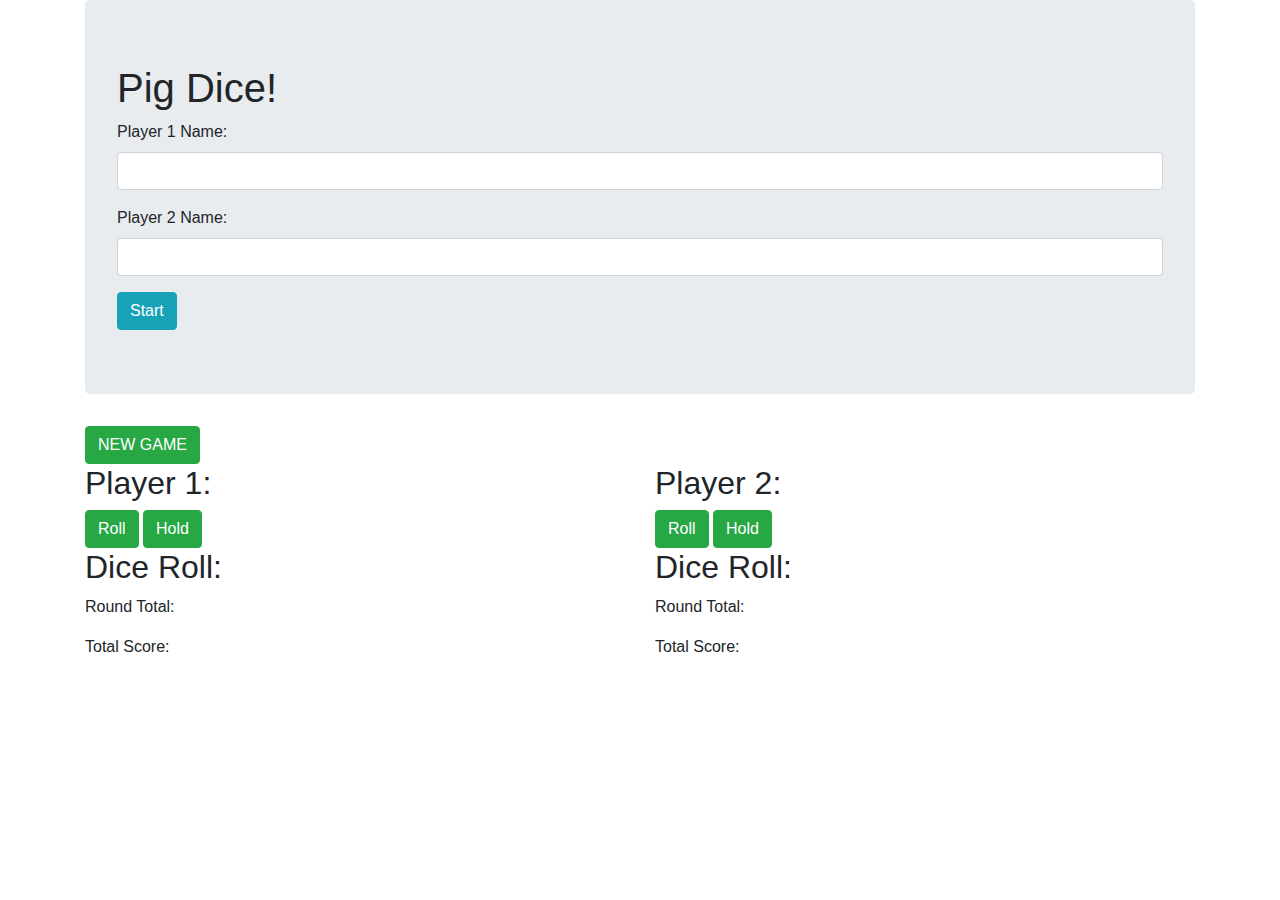
==== index.html @ 8236d171 "form added" ====
<!DOCTYPE html>
<html>
  <head>
    <link href="css/bootstrap.css" rel="stylesheet" type="text/css">
    <link href="css/styles.css" rel="stylesheet" type="text/css">
    <script src="js/jquery-3.0.0.js"></script>
    <script src="js/scripts.js"></script>
    <title>Pig Dice Game</title>
  </head>
  <body>

    <div class="start-menu container">
      <div class="jumbotron">
        <h1>Pig Dice!</h1>
          <form id="player-1">
            <div class="form-group">
              <label for="player1Name">Player 1 Name:</label>
              <input required class="player1Name form-control" type="text">
            </div>
          </form>
          <form id="player-2">
            <div class="form-group">
              <label for="player2Name">Player 2 Name:</label>
              <input required class="player2Name form-control" type="text">
            </div>
          </form>
          <button id="start" class="btn-info btn">Start</button>
      </div>
    </div>

    <div class="player-console container">
        <button id="new-game" class="btn-success btn">NEW GAME</button>
        <div class = "row">
          <div class="col-md-6">
            <h2>Player 1: <span id = "player1Name"><span></h2>
              <button id="player1-roll" class="btn-success btn">Roll</button>
              <button id="player1-hold" class="btn-success btn">Hold</button>
            <h2>Dice Roll: <span id="die-roll-1"></span></h2>
            <p>Round Total: <span id="round-total-1"></span></p>
            <p>Total Score: <span id="total-score-1"></span></p>
          </div>

        <div class="col-md-6">
          <h2>Player 2: <span id = "player2Name"><span></h2>
            <button id="player2-roll" class="btn-success btn">Roll</button>
            <button id="player2-hold" class="btn-success btn">Hold</button>
            <h2>Dice Roll: <span id="die-roll-2"></span></h2>
            <p>Round Total: <span id="round-total-2"></span></p>
            <p>Total Score: <span id="total-score-2"></span></p>
        </div>
        </div>
      </div>



  </body>
</html>
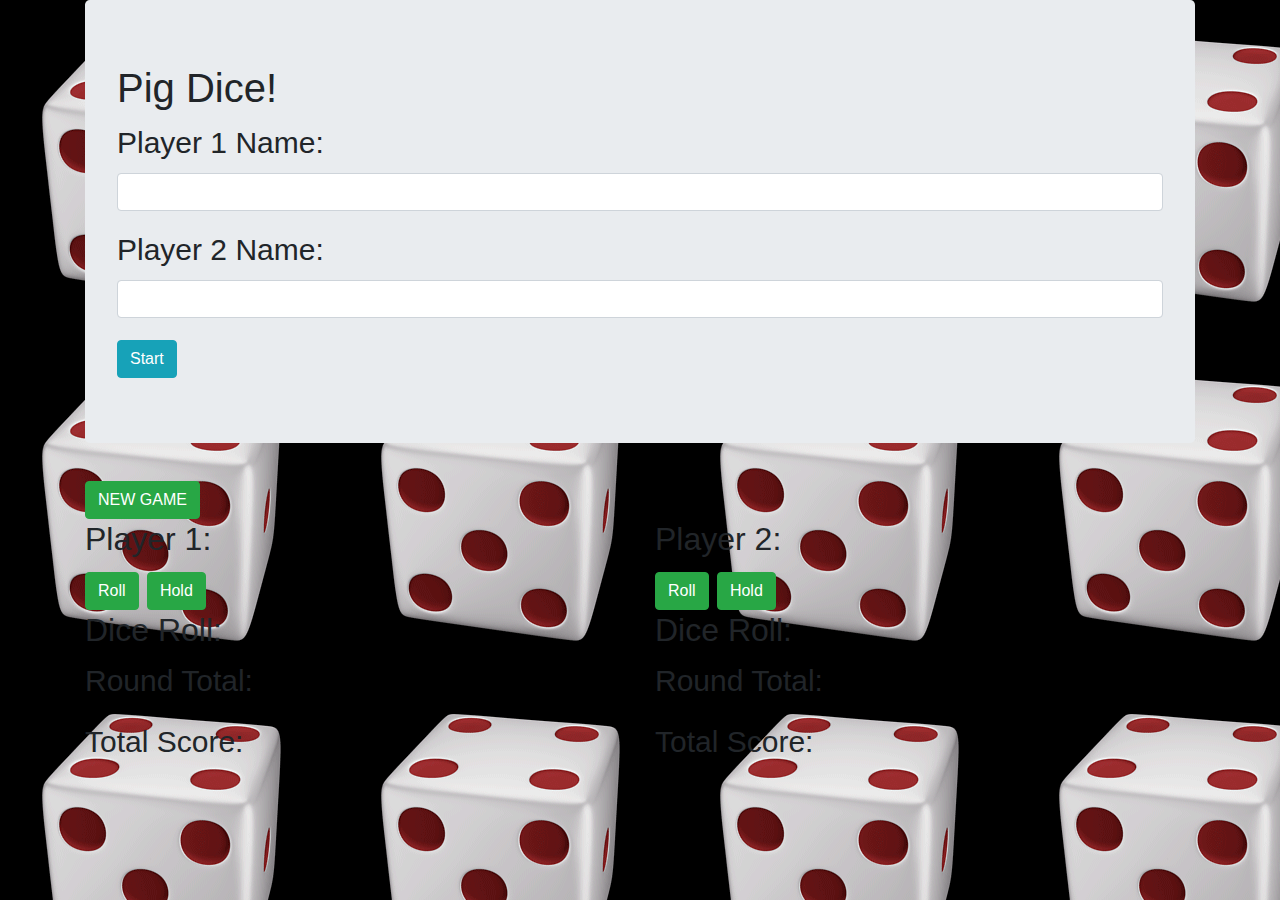
==== commit f62f4821: "files updated" ====
--- a/index.html
+++ b/index.html
@@ -1,5 +1,8 @@
 <!DOCTYPE html>
 <html>
+
+<body style="background-image:url('animated-dice-image-0104.gif')">
+
   <head>
     <link href="css/bootstrap.css" rel="stylesheet" type="text/css">
     <link href="css/styles.css" rel="stylesheet" type="text/css">
@@ -8,6 +11,7 @@
     <title>Pig Dice Game</title>
   </head>
   <body>
+
 
     <div class="start-menu container">
       <div class="jumbotron">
--- a/css/styles.css
+++ b/css/styles.css
@@ -0,0 +1,44 @@
+body {
+    position: relative;
+    font-style: normal;
+    font-size: 30px;
+}
+.background {
+  background: url(immgg.jpg);
+background-repeat: no-repeat;
+background-size: auto;
+}
+}
+
+
+.column {
+    display: flex;
+    align-items: center;
+}
+
+#status {
+    position: absolute;
+    top: 5rem;
+		left: 50%;
+		transform: translateX(-50%);
+    min-width: 400px;
+    margin: 0;
+		text-align: center;
+}
+
+.dice {
+    width: 32px;
+    float: left;
+    background-color: lightcoral;
+    border: 1px solid black;
+    padding: 10px;
+    font-size: 24px;
+    text-align: center;
+    margin: 5px;
+    border-radius: 5px;
+}
+
+.dice-roll {
+    cursor: pointer;
+    text-transform: capitalize;
+}
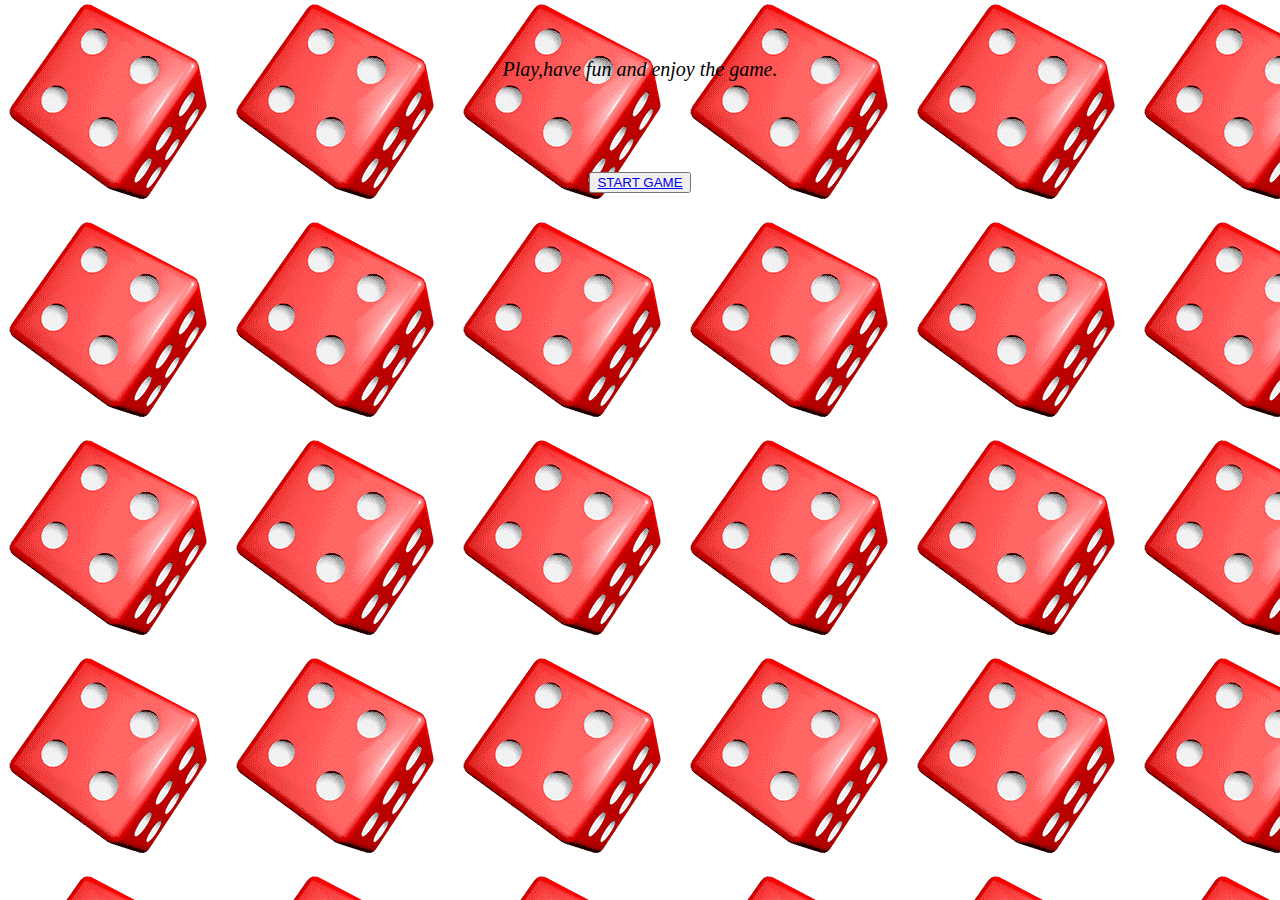
==== commit 0c8c57f4: "background image an one page added" ====
--- a/index.html
+++ b/index.html
@@ -1,61 +1,23 @@
 <!DOCTYPE html>
-<html>
-
-<body style="background-image:url('animated-dice-image-0104.gif')">
-
+<html lang="en" dir="ltr">
+<body style="background-image:url('do.gif')">
   <head>
-    <link href="css/bootstrap.css" rel="stylesheet" type="text/css">
+    <meta charset="utf-8">
+    <title>PIG DICE</title>
     <link href="css/styles.css" rel="stylesheet" type="text/css">
-    <script src="js/jquery-3.0.0.js"></script>
-    <script src="js/scripts.js"></script>
-    <title>Pig Dice Game</title>
+    <link rel="stylesheet" type="text/css"href="style.css"
+    <link rel="stylesheet" href="https://maxcdn.bootstrapcdn.com/bootstrap/4.1.3/css/bootstrap.min.css">
   </head>
   <body>
+    <div class="intro">
+  
 
+      <p><div class="note">Play,have fun and enjoy the game.</div></p>
 
-    <div class="start-menu container">
-      <div class="jumbotron">
-        <h1>Pig Dice!</h1>
-          <form id="player-1">
-            <div class="form-group">
-              <label for="player1Name">Player 1 Name:</label>
-              <input required class="player1Name form-control" type="text">
-            </div>
-          </form>
-          <form id="player-2">
-            <div class="form-group">
-              <label for="player2Name">Player 2 Name:</label>
-              <input required class="player2Name form-control" type="text">
-            </div>
-          </form>
-          <button id="start" class="btn-info btn">Start</button>
-      </div>
+</div>
+    <div class="start">
+      <font color="red"></font>
+      <button type="start" id  ="start" value="start"> <a href ="about.html">START GAME</a></button>
     </div>
-
-    <div class="player-console container">
-        <button id="new-game" class="btn-success btn">NEW GAME</button>
-        <div class = "row">
-          <div class="col-md-6">
-            <h2>Player 1: <span id = "player1Name"><span></h2>
-              <button id="player1-roll" class="btn-success btn">Roll</button>
-              <button id="player1-hold" class="btn-success btn">Hold</button>
-            <h2>Dice Roll: <span id="die-roll-1"></span></h2>
-            <p>Round Total: <span id="round-total-1"></span></p>
-            <p>Total Score: <span id="total-score-1"></span></p>
-          </div>
-
-        <div class="col-md-6">
-          <h2>Player 2: <span id = "player2Name"><span></h2>
-            <button id="player2-roll" class="btn-success btn">Roll</button>
-            <button id="player2-hold" class="btn-success btn">Hold</button>
-            <h2>Dice Roll: <span id="die-roll-2"></span></h2>
-            <p>Round Total: <span id="round-total-2"></span></p>
-            <p>Total Score: <span id="total-score-2"></span></p>
-        </div>
-        </div>
-      </div>
-
-
-
   </body>
 </html>
--- a/css/styles.css
+++ b/css/styles.css
@@ -2,6 +2,36 @@
     position: relative;
     font-style: normal;
     font-size: 30px;
+
+}
+div {
+  /* width: 320px; */
+  padding: 10px;
+  margin: 0;
+}
+.begin{
+  text-align: center;
+  font-size: 50px;
+  font-style: normal;
+
+}
+.start{
+  text-align: center;
+  font-size: 50px;
+  font-style: normal;
+  font-weight: bolder;
+  font-family:sans-serif;
+  font-stretch: condensed;
+}
+.note{
+  font-size: 20px;
+  font-style: italic;
+  font-color:red;
+  text-align: center;
+}
+
+form {
+
 }
 .background {
   background: url(immgg.jpg);
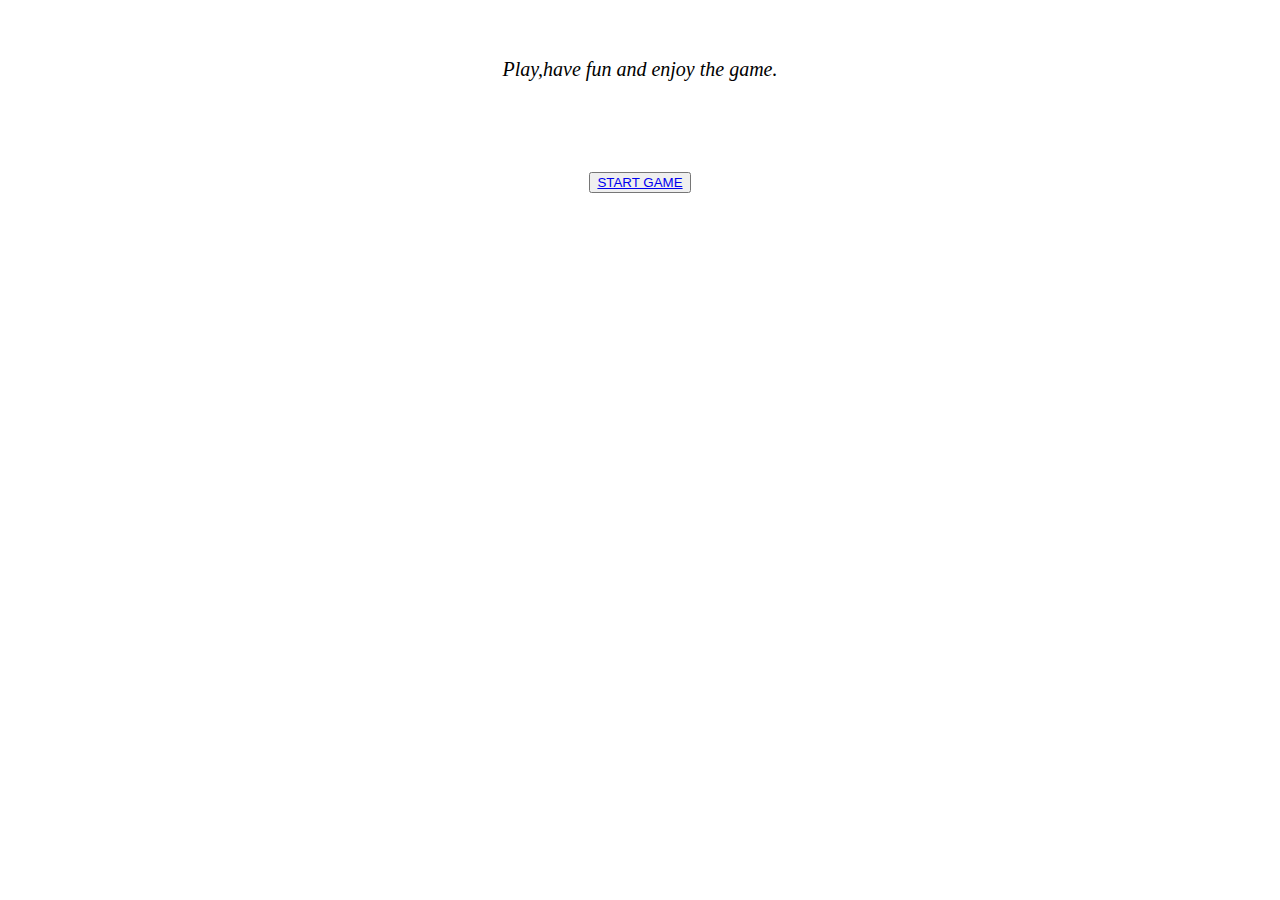
==== commit 233ba6da: "images deleted" ====
--- a/index.html
+++ b/index.html
@@ -1,6 +1,7 @@
 <!DOCTYPE html>
 <html lang="en" dir="ltr">
 <body style="background-image:url('do.gif')">
+  
   <head>
     <meta charset="utf-8">
     <title>PIG DICE</title>
@@ -10,7 +11,7 @@
   </head>
   <body>
     <div class="intro">
-  
+
 
       <p><div class="note">Play,have fun and enjoy the game.</div></p>
 
--- a/css/styles.css
+++ b/css/styles.css
@@ -40,7 +40,18 @@
 }
 }
 
-
+.button {
+    background-color: #4CAF50;
+    border: none;
+    color: white;
+    padding: 15px 32px;
+    text-align: center;
+    text-decoration: none;
+    display: inline-block;
+    font-size: 16px;
+    margin: 4px 2px;
+    cursor: pointer;
+}
 .column {
     display: flex;
     align-items: center;
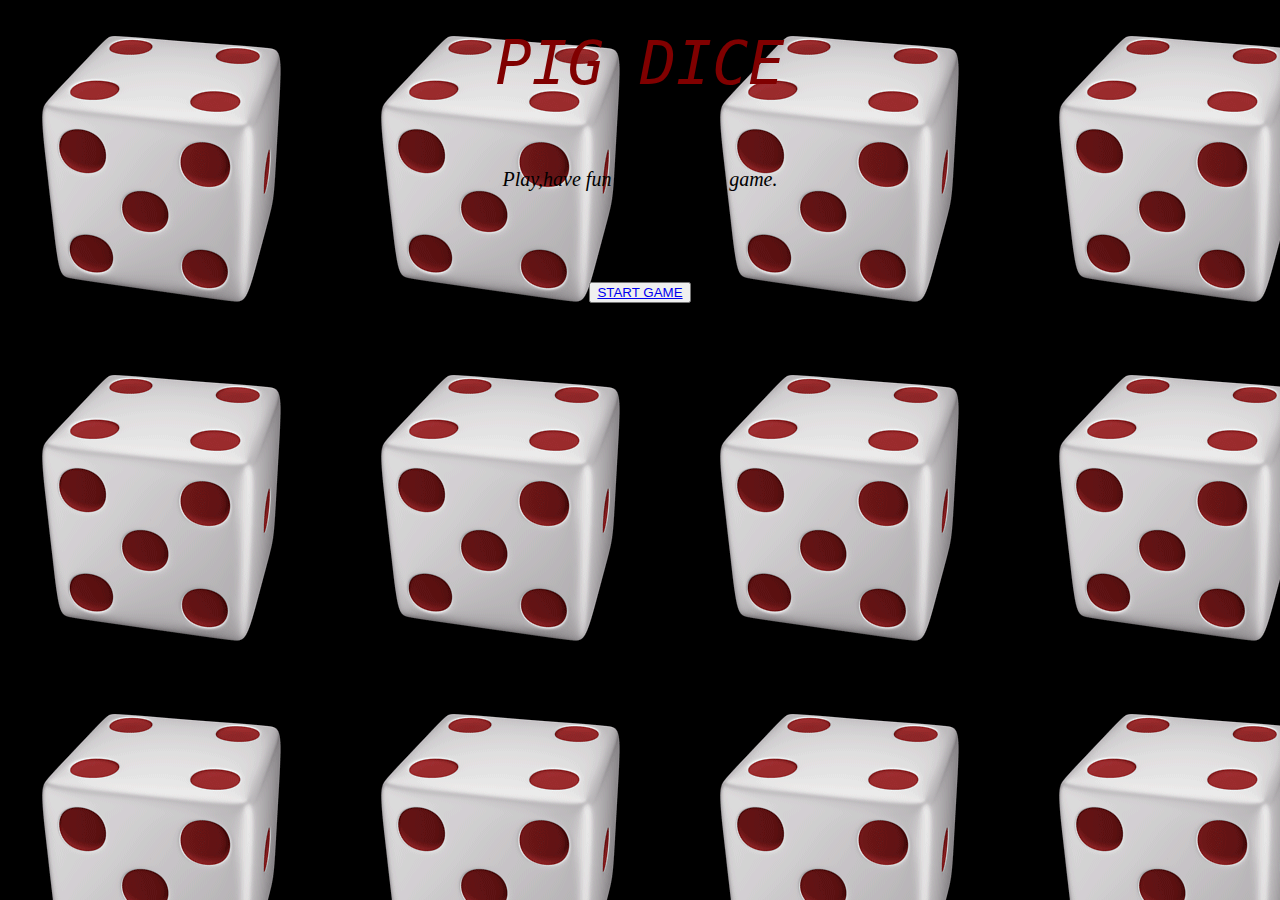
==== commit c1d77144: "images deleted and background image added" ====
--- a/index.html
+++ b/index.html
@@ -1,9 +1,13 @@
 <!DOCTYPE html>
 <html lang="en" dir="ltr">
-<body style="background-image:url('do.gif')">
-  
+<body style="background-image:url('animated-dice-image-0104.gif')">
+
   <head>
     <meta charset="utf-8">
+    <div class="container">
+    <div class="font">
+    <font color="maroon">PIG DICE</font>
+</div>
     <title>PIG DICE</title>
     <link href="css/styles.css" rel="stylesheet" type="text/css">
     <link rel="stylesheet" type="text/css"href="style.css"
@@ -12,12 +16,12 @@
   <body>
     <div class="intro">
 
-
+      <div class="form-group">
       <p><div class="note">Play,have fun and enjoy the game.</div></p>
 
 </div>
     <div class="start">
-      <font color="red"></font>
+
       <button type="start" id  ="start" value="start"> <a href ="about.html">START GAME</a></button>
     </div>
   </body>
--- a/css/styles.css
+++ b/css/styles.css
@@ -26,12 +26,18 @@
 .note{
   font-size: 20px;
   font-style: italic;
-  font-color:red;
+  font-color:maroon;
   text-align: center;
 }
 
 form {
 
+}
+.font{
+  font-family: monospace;
+  font-size: 60px;
+  font-style: italic;
+  text-align: center;
 }
 .background {
   background: url(immgg.jpg);
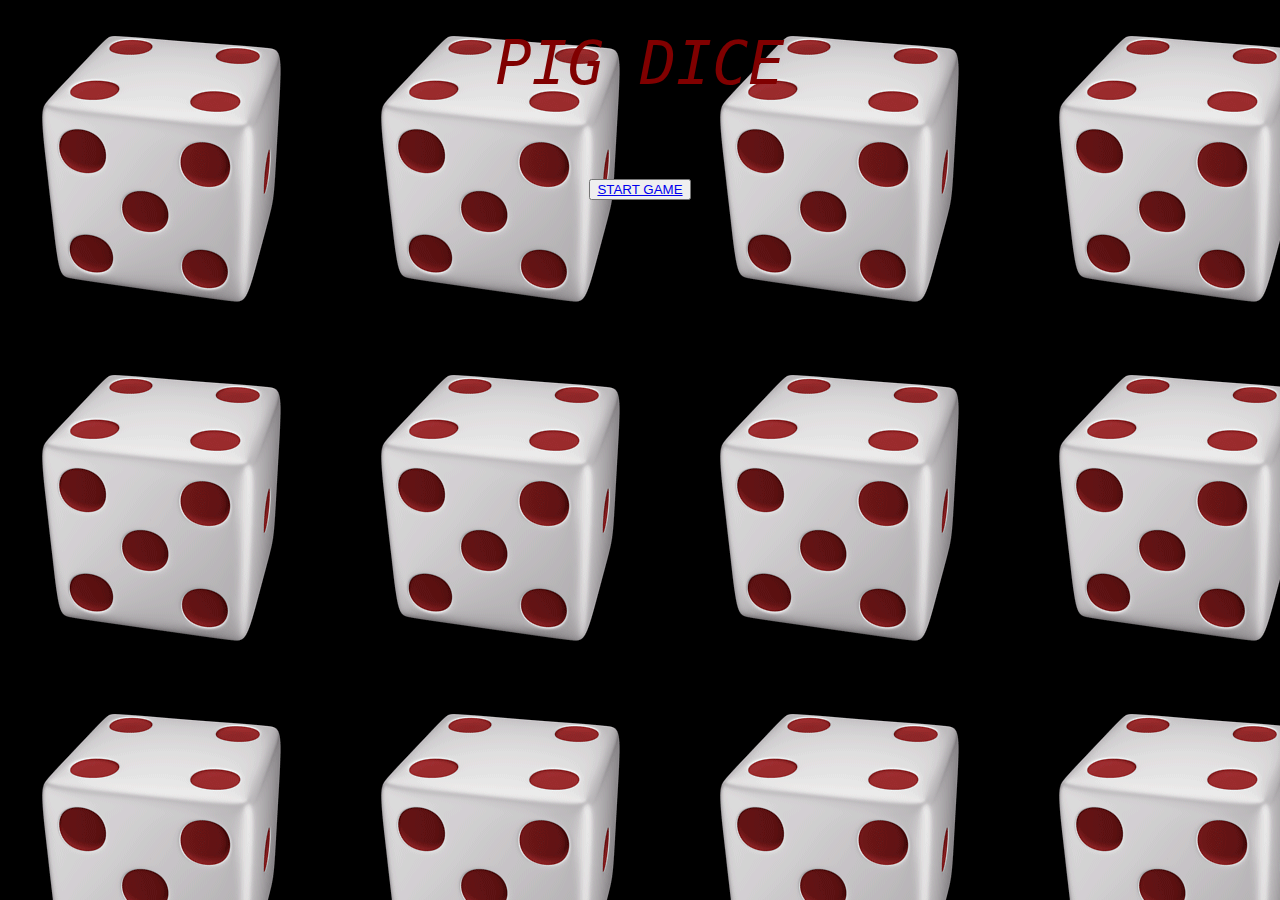
==== commit f83c1693: "text added" ====
--- a/index.html
+++ b/index.html
@@ -17,7 +17,6 @@
     <div class="intro">
 
       <div class="form-group">
-      <p><div class="note">Play,have fun and enjoy the game.</div></p>
 
 </div>
     <div class="start">
